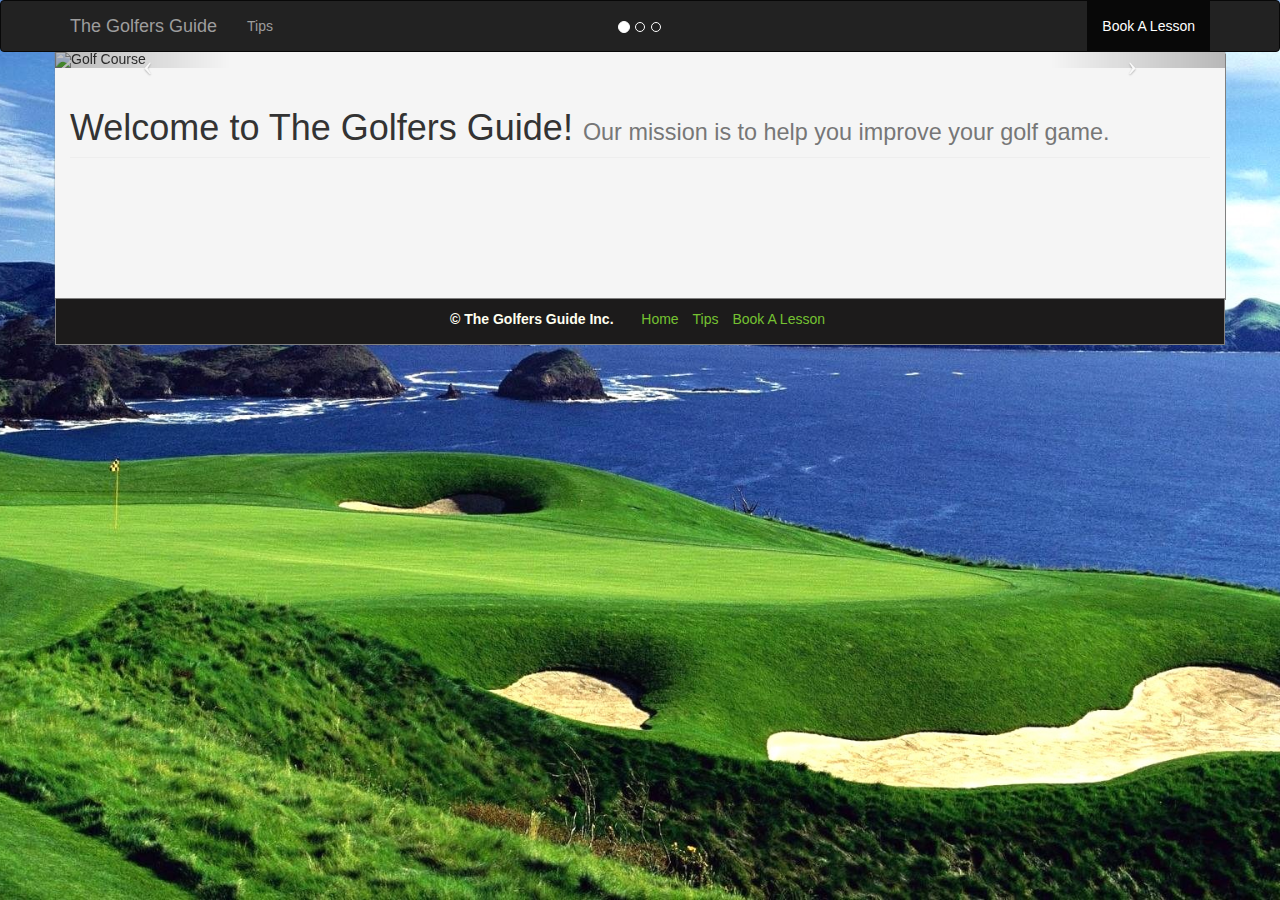
==== index.html @ 80b39b20 "Added modernizr to all pages" ====
<!DOCTYPE html>
<html lang="en">
  <head>
    <meta charset="utf-8">
	  <meta http-equiv="X-UA-Compatible" content="IE=edge">
    <meta name="viewport" content="width=device-width, initial-scale=1">
	  <title>The Golfers Guide</title>
    <!--
      The Golfers Guide main web page
      Filename:  index.html

      Author:    Breven G. Hinckley
      Date:      09-07-17
    -->
    <link rel="stylesheet" href="https://maxcdn.bootstrapcdn.com/bootstrap/3.3.7/css/bootstrap.min.css">
    <link rel="stylesheet" href="styles.css">
    <script src="modernizr.custom.05819.js"></script>
  </head>
  <body>
    <nav class="navbar navbar-inverse">
      <div class="container">
        <div class="navbar-header">
          <a class="navbar-brand" href="index.html">The Golfers Guide</a>
        </div>
        <div class="collapse navbar-collapse" id="bs-example-navbar-collapse-1">
          <ul class="nav navbar-nav">
            <li><a href="tips.html">Tips<span class="sr-only">(current)</span></a></li>
          </ul>
          <ul class="nav navbar-nav navbar-right">
            <li class="active"><a href="contact.html">Book A Lesson</a></li>
          </ul>
        </div>
      </div>
    </nav>
    <div class="container main">
      <div class="row col-lg-15 col-md-15 col-sm-15 col-xs-15">
        <div id="myCarousel" class="carousel slide" data-interval="9001" data-ride="carousel">
          <ol class="carousel-indicators">
            <li data-target = "#myCarousel" data-slide-to = "0" class="active"></li>
            <li data-target = "#myCarousel" data-slide-to = "1"></li>
            <li data-target = "#myCarousel" data-slide-to = "2"></li>
          </ol>
          <div class="carousel-inner">
            <div class="item active">
              <img src ="images/landscape.jpg" alt="Golf Course" class="img-responsive">
              <div class="carousel-caption carouselShadow">
                <h1>Welcome to The Golfers Guide!</h1>
                <p>We are here to improve your game.</p>
              </div>
            </div>
            <div class="item">
              <a href="tips.html"><img src ="images/welcome.jpg" alt="Golfer" class="img-responsive"></a>
              <div class="carousel-caption carouselShadow">
                <h2>Let us teach you how to play like a pro.</h2>
                <p><a class="btn btn-success btn-lg" href="tips.html" role="button">Tips Page</a></p>
              </div>
            </div>
            <div class="item">
              <a href="contact.html"><img src ="images/lesson.jpg" alt="Golf Instructor" class="img-responsive"></a>
              <div class="carousel-caption carouselShadow">
                <h1>Book A Lesson Today!</h1>
                <p><a class="btn btn-success btn-lg" href="contact.html" role="button">Contact Us</a></p>
              </div>
            </div>
          </div>
          <a class="carousel-control left" href="#myCarousel" data-slide="prev">
            <span class="icon-prev"></span>
          </a>
          <a class="carousel-control right" href="#myCarousel" data-slide="next">
            <span class="icon-next"></span>
          </a>
        </div>
      </div>
      <h1 class="page-header">Welcome to The Golfers Guide! <small>Our mission is to help you improve your golf game.</small></h1>
      <br>
      <div style="height: 100px;"></div>
	  </div>
    <div class="container border text-center footer">
      <ul class="list-inline">
        <li><b>&copy; The Golfers Guide Inc.</b></li>
        <li style="width: 10px;"></li>
        <li><a href="index.html">Home</a></li>
        <li><a href="tips.html">Tips</a></li>
        <li><a href="contact.html">Book A Lesson</a></li>
      </ul>
	  </div>
    <!-- jQuery (necessary for Bootstrap's JavaScript plugins) -->
    <script src="https://ajax.googleapis.com/ajax/libs/jquery/1.12.4/jquery.min.js"></script>
	  <!-- Include all compiled plugins (below), or include individual files as needed -->
    <script src="https://maxcdn.bootstrapcdn.com/bootstrap/3.3.7/js/bootstrap.min.js" integrity="sha384-Tc5IQib027qvyjSMfHjOMaLkfuWVxZxUPnCJA7l2mCWNIpG9mGCD8wGNIcPD7Txa" crossorigin="anonymous"></script>
  </body>
</html>
---- styles.css ----
/* page backgrounds */
body {
  background: rgb(117, 194, 50);
  background: url("images/golf.jpg") no-repeat center center fixed;
  -webkit-background-size: cover;
  -moz-background-size: cover;
  -o-background-size: cover;
  background-size: cover;
}
.main {
  background-color: whitesmoke;
  box-shadow: 0.1px 1.3px 1px 1px gray;
}
.navbar {
  margin-bottom: 0;
}

/* footer */
.footer {
  background-color: rgb(28, 27, 27);
  color: ivory;
  padding-top: 10px;
	padding-bottom: 5px;
	border: 1px solid gray;
}
.footer a:link {
  color: rgb(117, 194, 50);
}
.footer a:visited {
  color: rgb(36, 157, 238);
}
.footer a:hover {
  text-decoration: none;
  color: whitesmoke;
}
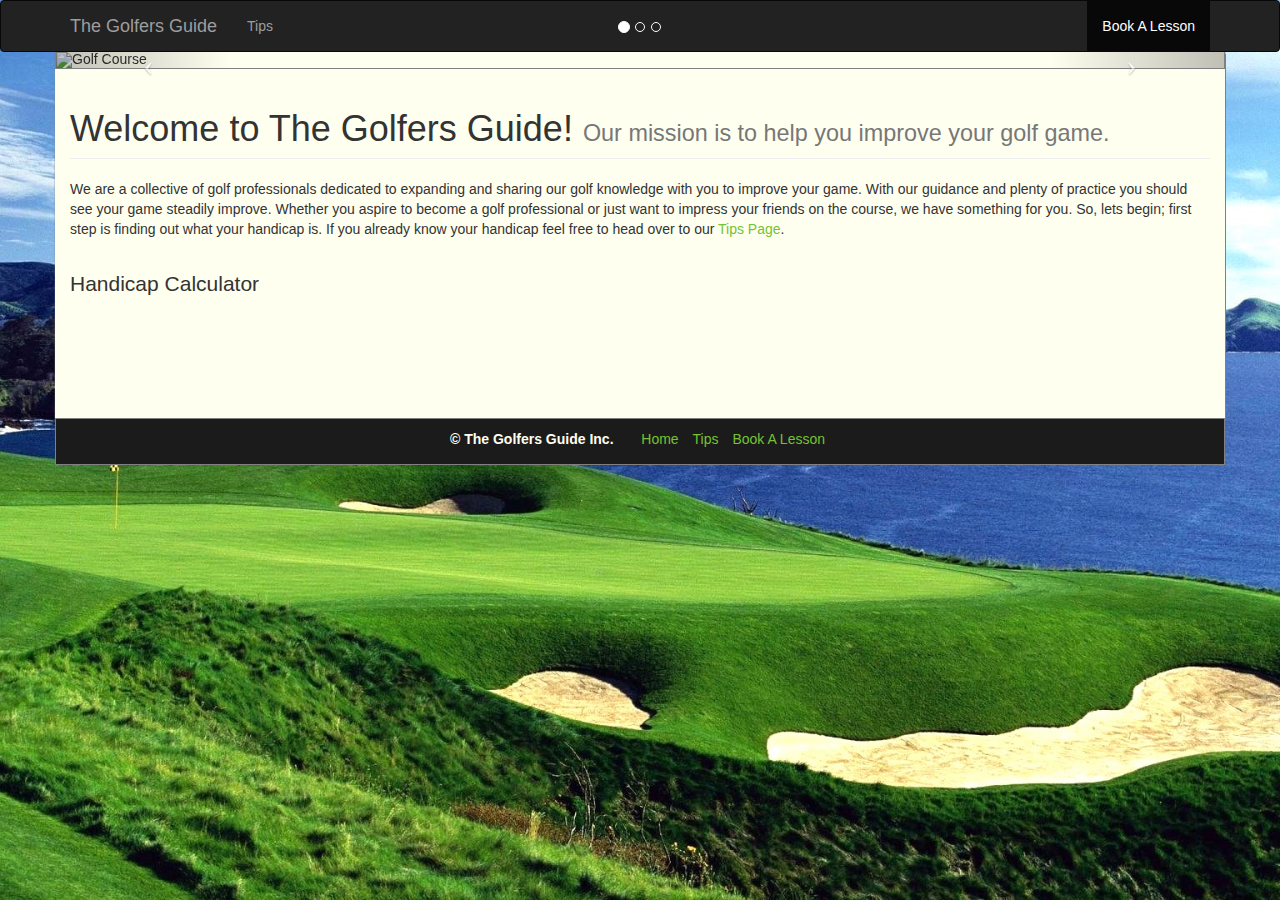
==== commit 187eeb0f: "Added hamburger menu to navbar at small screensizes. Some work on home." ====
--- a/index.html
+++ b/index.html
@@ -20,6 +20,12 @@
     <nav class="navbar navbar-inverse">
       <div class="container">
         <div class="navbar-header">
+          <button type="button" class="navbar-toggle collapsed" data-toggle="collapse" data-target="#bs-example-navbar-collapse-1" aria-expanded="false">
+            <span class="sr-only">Toggle navigation</span>
+            <span class="icon-bar"></span>
+            <span class="icon-bar"></span>
+            <span class="icon-bar"></span>
+          </button>
           <a class="navbar-brand" href="index.html">The Golfers Guide</a>
         </div>
         <div class="collapse navbar-collapse" id="bs-example-navbar-collapse-1">
@@ -42,7 +48,7 @@
           </ol>
           <div class="carousel-inner">
             <div class="item active">
-              <img src ="images/landscape.jpg" alt="Golf Course" class="img-responsive">
+              <img src ="images/landscape.jpg" alt="Golf Course" class="img-responsive" id="welcomeImage">
               <div class="carousel-caption carouselShadow">
                 <h1>Welcome to The Golfers Guide!</h1>
                 <p>We are here to improve your game.</p>
@@ -72,7 +78,9 @@
         </div>
       </div>
       <h1 class="page-header">Welcome to The Golfers Guide! <small>Our mission is to help you improve your golf game.</small></h1>
+      <p class="links">We are a collective of golf professionals dedicated to expanding and sharing our golf knowledge with you to improve your game. With our guidance and plenty of practice you should see your game steadily improve. Whether you aspire to become a golf professional or just want to impress your friends on the course, we have something for you. So, lets begin; first step is finding out what your handicap is. If you already know your handicap feel free to head over to our <a href="tips.html">Tips Page</a>.</p>
       <br>
+      <p class="lead">Handicap Calculator</p>
       <div style="height: 100px;"></div>
 	  </div>
     <div class="container border text-center footer">
@@ -84,6 +92,11 @@
         <li><a href="contact.html">Book A Lesson</a></li>
       </ul>
 	  </div>
+    <script>
+      document.getElementById("welcomeImage").addEventListener("click", function() {
+        alert("Welcome to The Golf Guide, hopefully we can help");
+      }, false);
+    </script>
     <!-- jQuery (necessary for Bootstrap's JavaScript plugins) -->
     <script src="https://ajax.googleapis.com/ajax/libs/jquery/1.12.4/jquery.min.js"></script>
 	  <!-- Include all compiled plugins (below), or include individual files as needed -->
--- a/styles.css
+++ b/styles.css
@@ -8,11 +8,38 @@
   background-size: cover;
 }
 .main {
-  background-color: whitesmoke;
+  background-color: ivory;
   box-shadow: 0.1px 1.3px 1px 1px gray;
 }
 .navbar {
   margin-bottom: 0;
+}
+
+/* Carousel */
+#myCarousel {
+  border-left: 0.5px solid gray;
+  border-right: 0.5px solid gray;
+  border-bottom: 1px solid gray;
+}
+.btn {
+  border: 1px solid black;
+  color: black;
+}
+.carouselShadow {
+  text-shadow: 1px 1px black;
+}
+
+/* links */
+.links a:link {
+  color: rgb(117, 194, 50);
+}
+.links a:visited {
+  color: rgb(36, 157, 238);
+}
+.links a:hover {
+  text-decoration: none;
+  color: whitesmoke;
+  background-color: rgb(117, 194, 50);
 }
 
 /* footer */
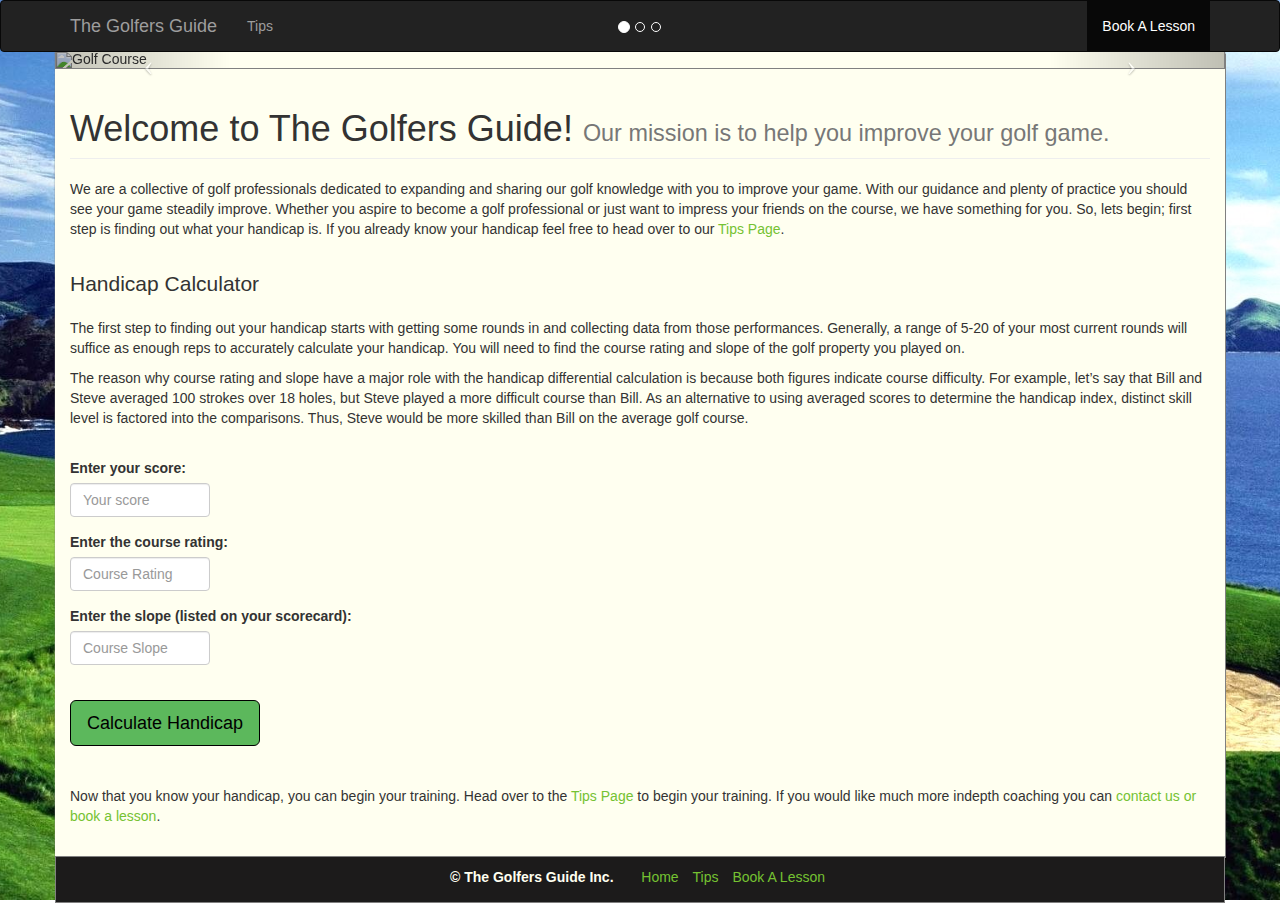
==== commit aaadfb55: "Finished home page" ====
--- a/index.html
+++ b/index.html
@@ -81,7 +81,35 @@
       <p class="links">We are a collective of golf professionals dedicated to expanding and sharing our golf knowledge with you to improve your game. With our guidance and plenty of practice you should see your game steadily improve. Whether you aspire to become a golf professional or just want to impress your friends on the course, we have something for you. So, lets begin; first step is finding out what your handicap is. If you already know your handicap feel free to head over to our <a href="tips.html">Tips Page</a>.</p>
       <br>
       <p class="lead">Handicap Calculator</p>
-      <div style="height: 100px;"></div>
+      <p>The first step to finding out your handicap starts with getting some rounds in and collecting data from those performances. Generally, a range of 5-20 of your most current rounds will suffice as enough reps to accurately calculate your handicap. You will need to find the course rating and slope of the golf property you played on.</p>
+      <p>The reason why course rating and slope have a major role with the handicap differential calculation is because both figures indicate course difficulty. For example, let’s say that Bill and Steve averaged 100 strokes over 18 holes, but Steve played a more difficult course than Bill. As an alternative to using averaged scores to determine the handicap index, distinct skill level is factored into the comparisons. Thus, Steve would be more skilled than Bill on the average golf course.</p>
+      <br>
+      <form>
+        <div class="form-group">
+          <label for="scoreValue">
+            Enter your score:
+          </label>
+          <input type="number" class="form-control" id="scoreValue" placeholder="Your score">
+        </div>
+        <div class="form-group">
+          <label for="courseValue">
+            Enter the course rating:
+          </label>
+          <input type="number" class="form-control" id="courseValue" placeholder="Course Rating">
+        </div>
+        <div class="form-group">
+          <label for="slopeValue">
+            Enter the slope (listed on your scorecard):
+          </label>
+          <input type="number" class="form-control" id="slopeValue" placeholder="Course Slope">
+        </div>
+        <br>
+        <button type="submit" class="btn btn-success btn-lg" id="submit">Calculate Handicap</button>
+      </form>
+      <br>
+      <br>
+      <p class="links">Now that you know your handicap, you can begin your training. Head over to the <a href="tips.html">Tips Page</a> to begin your training. If you would like much more indepth coaching you can <a href="contact.html">contact us or book a lesson</a>.
+      <div style="height: 20px;"></div>
 	  </div>
     <div class="container border text-center footer">
       <ul class="list-inline">
@@ -96,6 +124,14 @@
       document.getElementById("welcomeImage").addEventListener("click", function() {
         alert("Welcome to The Golf Guide, hopefully we can help");
       }, false);
+      function handicapCalc() {
+        var score = document.getElementById("scoreValue").value;
+        var course = document.getElementById("courseValue").value;
+        var slope = document.getElementById("slopeValue").value;
+        var handicap = (score - course) * 113 / slope
+        alert("Your handicap is " + handicap);
+      }
+      document.getElementById("submit").addEventListener("click", handicapCalc, false);
     </script>
     <!-- jQuery (necessary for Bootstrap's JavaScript plugins) -->
     <script src="https://ajax.googleapis.com/ajax/libs/jquery/1.12.4/jquery.min.js"></script>
--- a/styles.css
+++ b/styles.css
@@ -42,6 +42,11 @@
   background-color: rgb(117, 194, 50);
 }
 
+/* forms */
+#scoreValue, #courseValue, #slopeValue {
+  width: 10em;
+}
+
 /* footer */
 .footer {
   background-color: rgb(28, 27, 27);
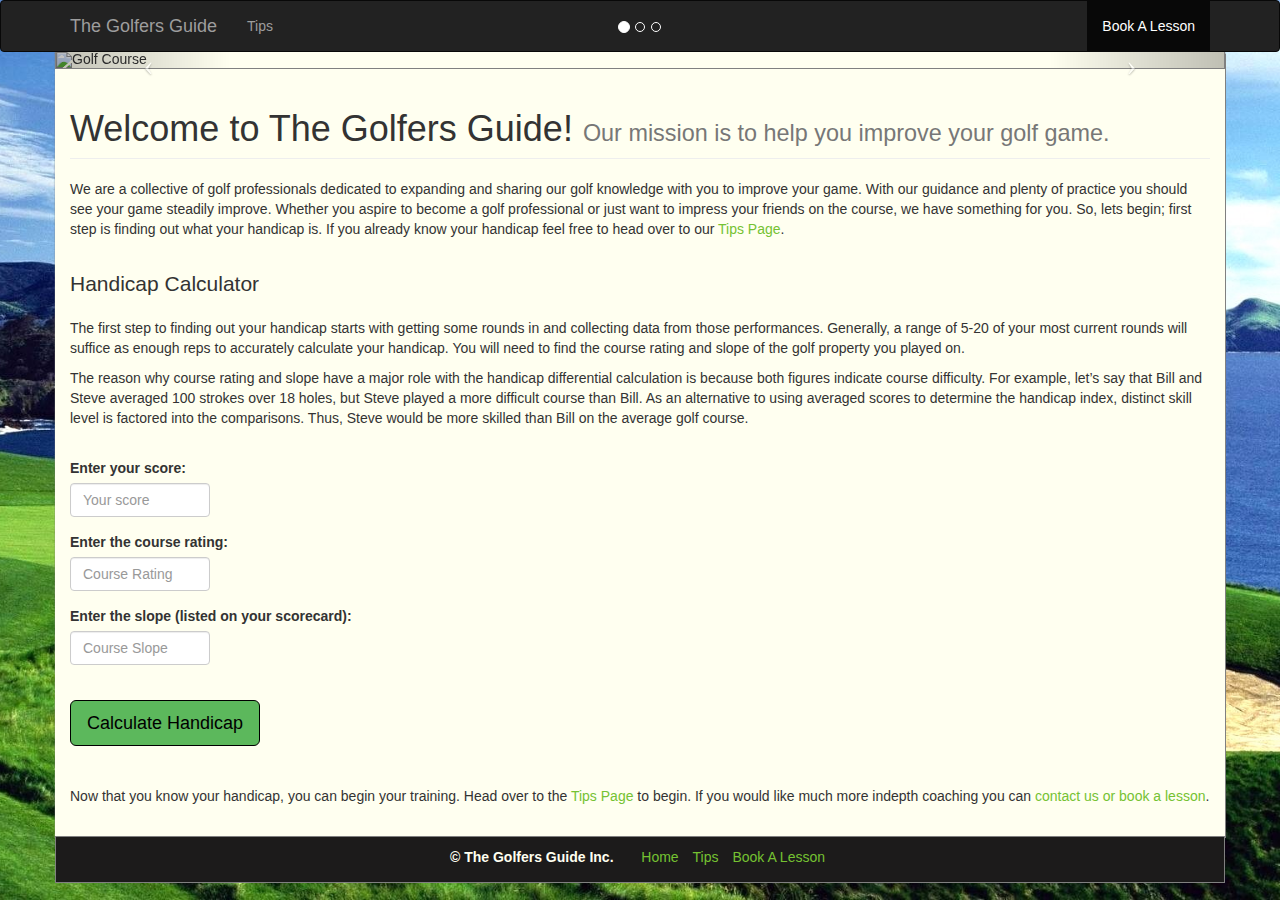
==== commit bda58e27: "Created external Javascript page for all site js use going forward." ====
--- a/index.html
+++ b/index.html
@@ -108,7 +108,7 @@
       </form>
       <br>
       <br>
-      <p class="links">Now that you know your handicap, you can begin your training. Head over to the <a href="tips.html">Tips Page</a> to begin your training. If you would like much more indepth coaching you can <a href="contact.html">contact us or book a lesson</a>.
+      <p class="links">Now that you know your handicap, you can begin your training. Head over to the <a href="tips.html">Tips Page</a> to begin. If you would like much more indepth coaching you can <a href="contact.html">contact us or book a lesson</a>.
       <div style="height: 20px;"></div>
 	  </div>
     <div class="container border text-center footer">
@@ -120,19 +120,7 @@
         <li><a href="contact.html">Book A Lesson</a></li>
       </ul>
 	  </div>
-    <script>
-      document.getElementById("welcomeImage").addEventListener("click", function() {
-        alert("Welcome to The Golf Guide, hopefully we can help");
-      }, false);
-      function handicapCalc() {
-        var score = document.getElementById("scoreValue").value;
-        var course = document.getElementById("courseValue").value;
-        var slope = document.getElementById("slopeValue").value;
-        var handicap = (score - course) * 113 / slope
-        alert("Your handicap is " + handicap);
-      }
-      document.getElementById("submit").addEventListener("click", handicapCalc, false);
-    </script>
+    <script src="js.js"></script>
     <!-- jQuery (necessary for Bootstrap's JavaScript plugins) -->
     <script src="https://ajax.googleapis.com/ajax/libs/jquery/1.12.4/jquery.min.js"></script>
 	  <!-- Include all compiled plugins (below), or include individual files as needed -->
--- a/styles.css
+++ b/styles.css
@@ -27,6 +27,11 @@
 }
 .carouselShadow {
   text-shadow: 1px 1px black;
+}
+
+/* body */
+.spacing {
+  line-height: 2.3em;
 }
 
 /* links */
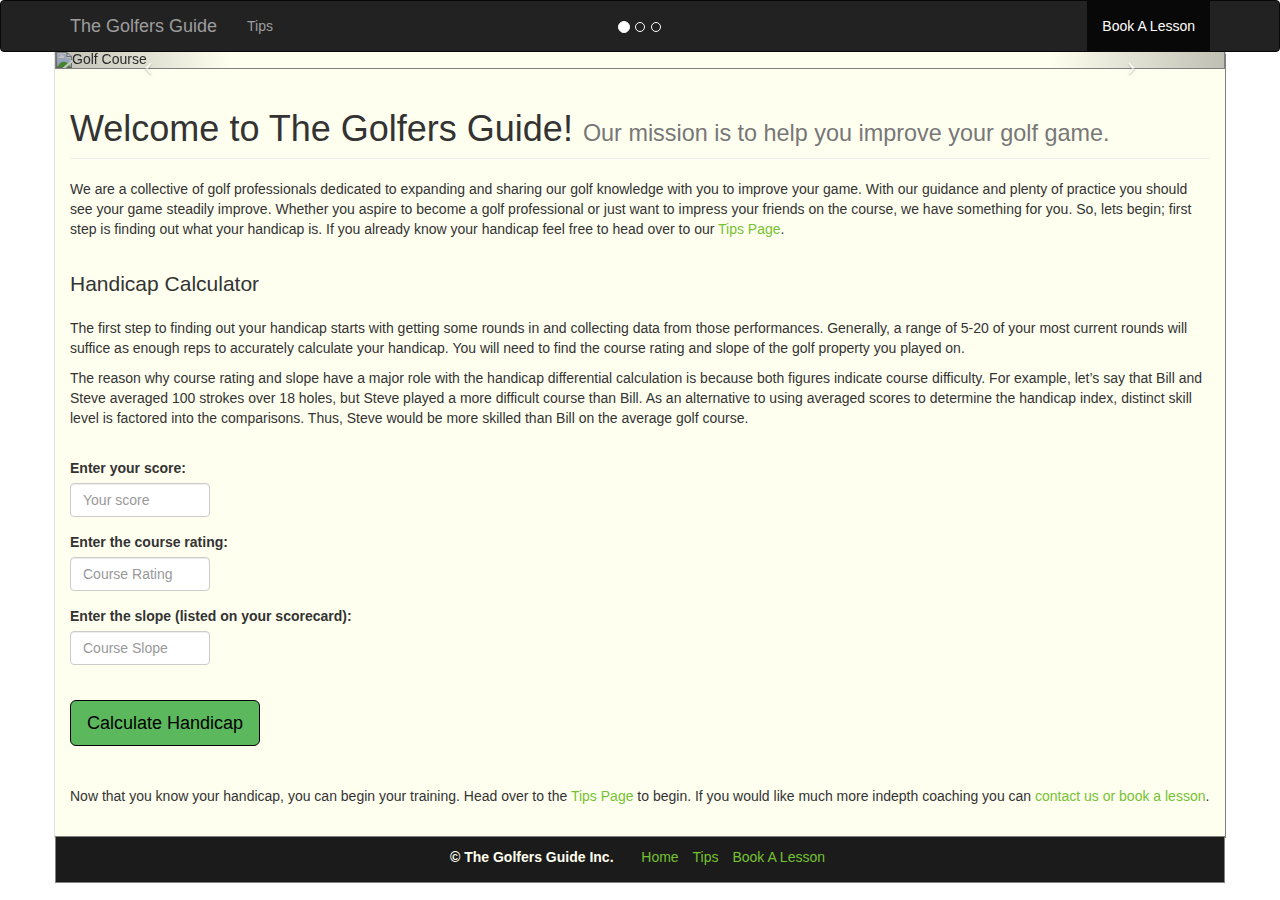
==== commit 611830f5: "Cleaned up folders, relinked pages" ====
--- a/index.html
+++ b/index.html
@@ -13,8 +13,9 @@
       Date:      09-07-17
     -->
     <link rel="stylesheet" href="https://maxcdn.bootstrapcdn.com/bootstrap/3.3.7/css/bootstrap.min.css">
-    <link rel="stylesheet" href="styles.css">
-    <script src="modernizr.custom.05819.js"></script>
+    <link rel="stylesheet" href="external/styles.css">
+    <script src="external/modernizr.custom.05819.js"></script>
+    <script src="external/js.js"></script>
   </head>
   <body>
     <nav class="navbar navbar-inverse">
--- a/external/styles.css
+++ b/external/styles.css
@@ -0,0 +1,72 @@
+/* page backgrounds */
+body {
+  background: rgb(117, 194, 50);
+  background: url("images/golf.jpg") no-repeat center center fixed;
+  -webkit-background-size: cover;
+  -moz-background-size: cover;
+  -o-background-size: cover;
+  background-size: cover;
+}
+.main {
+  background-color: ivory;
+  box-shadow: 0.1px 1.3px 1px 1px gray;
+}
+.navbar {
+  margin-bottom: 0;
+}
+
+/* Carousel */
+#myCarousel {
+  border-left: 0.5px solid gray;
+  border-right: 0.5px solid gray;
+  border-bottom: 1px solid gray;
+}
+.btn {
+  border: 1px solid black;
+  color: black;
+}
+.carouselShadow {
+  text-shadow: 1px 1px black;
+}
+
+/* body */
+.spacing {
+  line-height: 2.3em;
+}
+
+/* links */
+.links a:link {
+  color: rgb(117, 194, 50);
+}
+.links a:visited {
+  color: rgb(36, 157, 238);
+}
+.links a:hover {
+  text-decoration: none;
+  color: whitesmoke;
+  background-color: rgb(117, 194, 50);
+}
+
+/* forms */
+#scoreValue, #courseValue, #slopeValue {
+  width: 10em;
+}
+
+/* footer */
+.footer {
+  background-color: rgb(28, 27, 27);
+  color: ivory;
+  padding-top: 10px;
+	padding-bottom: 5px;
+	border: 1px solid gray;
+}
+.footer a:link {
+  color: rgb(117, 194, 50);
+}
+.footer a:visited {
+  color: rgb(36, 157, 238);
+}
+.footer a:hover {
+  text-decoration: none;
+  color: whitesmoke;
+}
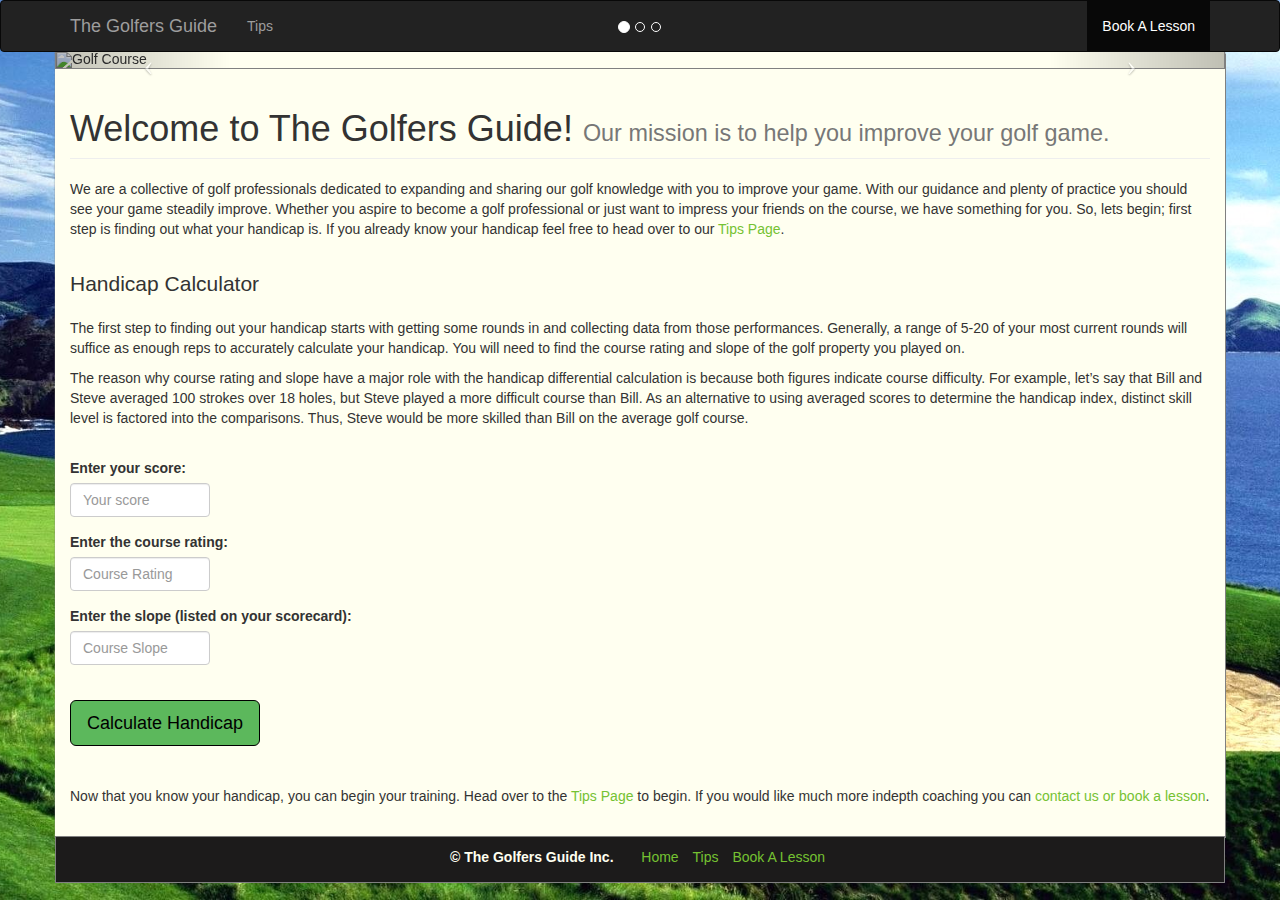
==== commit 159c937d: "Fixed slight problems from last organizing push" ====
--- a/index.html
+++ b/index.html
@@ -15,7 +15,6 @@
     <link rel="stylesheet" href="https://maxcdn.bootstrapcdn.com/bootstrap/3.3.7/css/bootstrap.min.css">
     <link rel="stylesheet" href="external/styles.css">
     <script src="external/modernizr.custom.05819.js"></script>
-    <script src="external/js.js"></script>
   </head>
   <body>
     <nav class="navbar navbar-inverse">
@@ -121,7 +120,7 @@
         <li><a href="contact.html">Book A Lesson</a></li>
       </ul>
 	  </div>
-    <script src="js.js"></script>
+    <script src="external/js.js"></script>
     <!-- jQuery (necessary for Bootstrap's JavaScript plugins) -->
     <script src="https://ajax.googleapis.com/ajax/libs/jquery/1.12.4/jquery.min.js"></script>
 	  <!-- Include all compiled plugins (below), or include individual files as needed -->
--- a/external/styles.css
+++ b/external/styles.css
@@ -1,7 +1,7 @@
 /* page backgrounds */
 body {
   background: rgb(117, 194, 50);
-  background: url("images/golf.jpg") no-repeat center center fixed;
+  background: url("../images/golf.jpg") no-repeat center center fixed;
   -webkit-background-size: cover;
   -moz-background-size: cover;
   -o-background-size: cover;
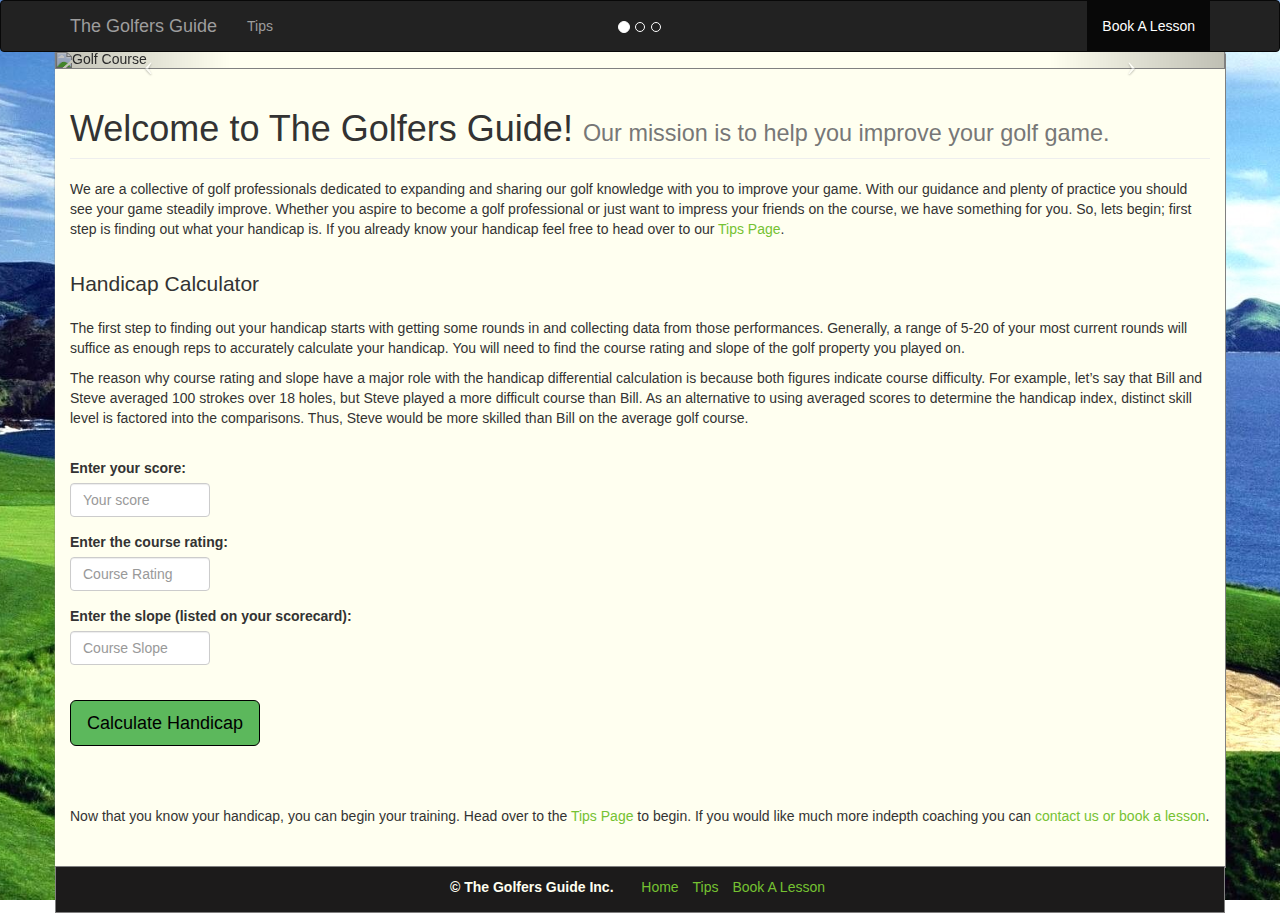
==== commit 35c3e961: "Changed handicap from an alert to page display" ====
--- a/index.html
+++ b/index.html
@@ -14,7 +14,7 @@
     -->
     <link rel="stylesheet" href="https://maxcdn.bootstrapcdn.com/bootstrap/3.3.7/css/bootstrap.min.css">
     <link rel="stylesheet" href="external/styles.css">
-    <script src="external/modernizr.custom.05819.js"></script>
+    <script src="modernizr.custom.05819.js"></script>
   </head>
   <body>
     <nav class="navbar navbar-inverse">
@@ -84,32 +84,43 @@
       <p>The first step to finding out your handicap starts with getting some rounds in and collecting data from those performances. Generally, a range of 5-20 of your most current rounds will suffice as enough reps to accurately calculate your handicap. You will need to find the course rating and slope of the golf property you played on.</p>
       <p>The reason why course rating and slope have a major role with the handicap differential calculation is because both figures indicate course difficulty. For example, let’s say that Bill and Steve averaged 100 strokes over 18 holes, but Steve played a more difficult course than Bill. As an alternative to using averaged scores to determine the handicap index, distinct skill level is factored into the comparisons. Thus, Steve would be more skilled than Bill on the average golf course.</p>
       <br>
-      <form>
-        <div class="form-group">
-          <label for="scoreValue">
-            Enter your score:
-          </label>
-          <input type="number" class="form-control" id="scoreValue" placeholder="Your score">
+      <div class="row">
+        <div class="col-md-5 handiForm">
+          <form>
+            <div class="form-group">
+              <label for="scoreValue">
+                Enter your score:
+              </label>
+              <input type="number" class="form-control" id="scoreValue" placeholder="Your score">
+            </div>
+            <div class="form-group">
+              <label for="courseValue">
+                Enter the course rating:
+              </label>
+              <input type="number" class="form-control" id="courseValue" placeholder="Course Rating">
+            </div>
+            <div class="form-group">
+              <label for="slopeValue">
+                Enter the slope (listed on your scorecard):
+              </label>
+              <input type="number" class="form-control" id="slopeValue" placeholder="Course Slope">
+            </div>
+            <br>
+          </form>
+          <button class="btn btn-success btn-lg" id="hands">Calculate Handicap</button>
         </div>
-        <div class="form-group">
-          <label for="courseValue">
-            Enter the course rating:
-          </label>
-          <input type="number" class="form-control" id="courseValue" placeholder="Course Rating">
+        <div class="col-md-7">
+          <div class="text-center" id="handiBox">
+            Your handicap is:
+            <p id="result"></p>
+          </div>
         </div>
-        <div class="form-group">
-          <label for="slopeValue">
-            Enter the slope (listed on your scorecard):
-          </label>
-          <input type="number" class="form-control" id="slopeValue" placeholder="Course Slope">
-        </div>
-        <br>
-        <button type="submit" class="btn btn-success btn-lg" id="submit">Calculate Handicap</button>
-      </form>
+      </div>
+      <br>
       <br>
       <br>
       <p class="links">Now that you know your handicap, you can begin your training. Head over to the <a href="tips.html">Tips Page</a> to begin. If you would like much more indepth coaching you can <a href="contact.html">contact us or book a lesson</a>.
-      <div style="height: 20px;"></div>
+      <div style="height: 30px;"></div>
 	  </div>
     <div class="container border text-center footer">
       <ul class="list-inline">
--- a/external/styles.css
+++ b/external/styles.css
@@ -32,6 +32,17 @@
 /* body */
 .spacing {
   line-height: 2.3em;
+}
+#handiBox {
+  border: 4px double black;
+  margin: 0.5em 4em 0 0;
+  padding: 1em;
+  font-size: 2.5em;
+  display: none;
+}
+#result {
+  font-weight: bold;
+  margin-top: 1em;
 }
 
 /* links */
